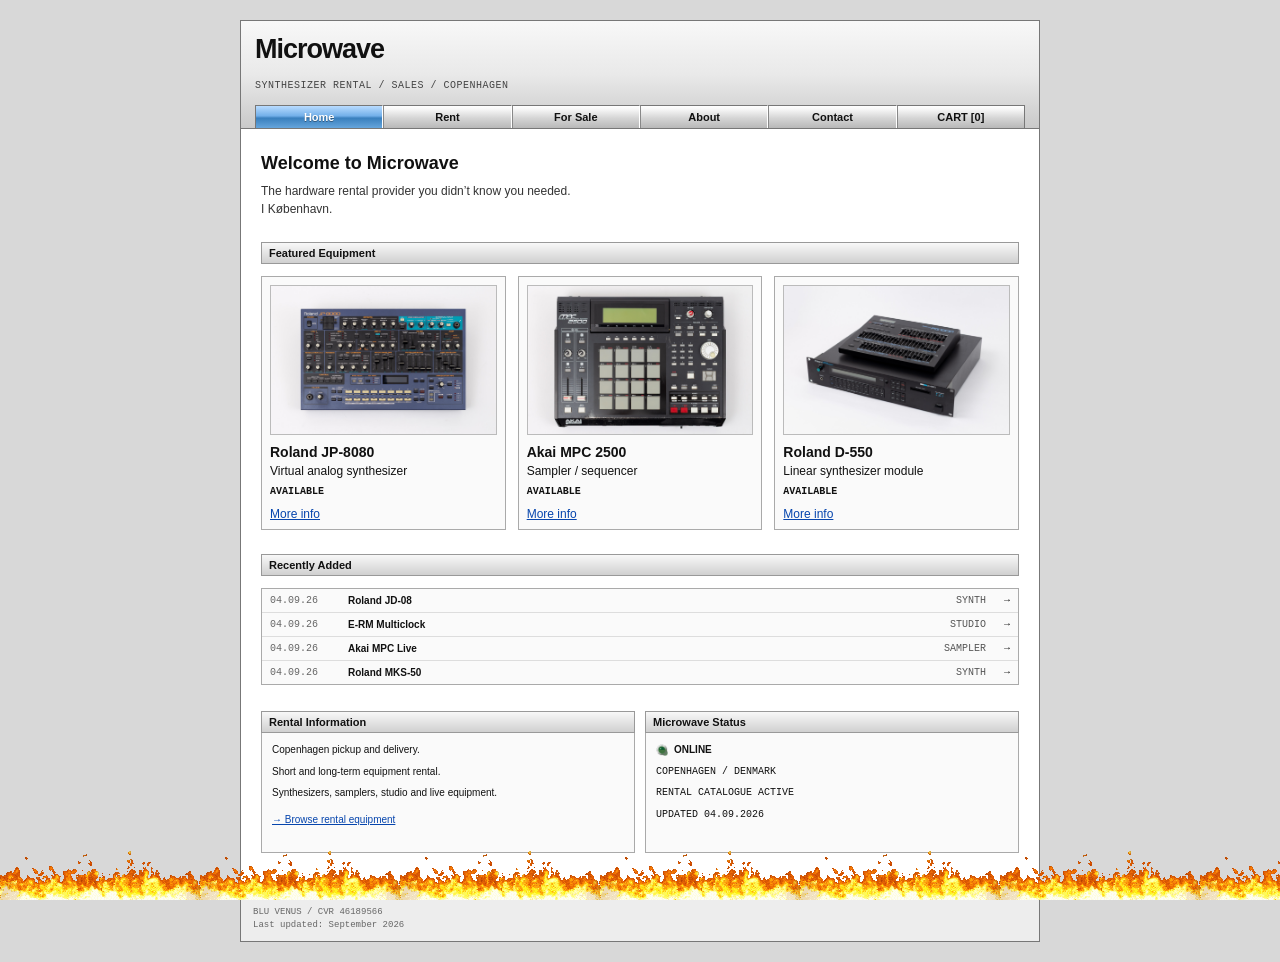
==== index.html @ d4ffe7bc "Add files via upload" ====
<!DOCTYPE html>
<html lang="en">

<head>
  <meta charset="UTF-8">
  <meta name="viewport" content="width=device-width, initial-scale=1.0">

  <title>Microwave</title>

  <link rel="stylesheet" href="style.css?v=21">
</head>


<body>

  <div id="site">

    <header>

      <div id="branding">

        <div class="logo-hover">
          <h1>Microwave</h1>
          <img src="images/microwave.gif" class="logo-gif" alt="">
        </div>

        <div class="tagline">
          SYNTHESIZER RENTAL / SALES / COPENHAGEN
        </div>

      </div>


      <nav>
        <a class="active" href="index.html">Home</a>
        <a href="rent.html">Rent</a>
        <a href="sale.html">For Sale</a>
        <a href="about.html">About</a>
        <a href="contact.html">Contact</a>
        <a href="rental-cart.html" class="cart-nav">
  CART [<span class="rental-cart-count">0</span>]
</a>
      </nav>

    </header>


    <main>

      <!-- INTRO -->

      <div class="section-title">
        Welcome to Microwave
      </div>

     <div class="intro home-intro">
  The hardware rental provider you didn’t know you needed.
  <br>
  I København.
</div>


      <!-- FEATURED EQUIPMENT -->

      <div class="bar home-section-bar">
        Featured Equipment
      </div>


      <div class="products">

        <div class="product">

          <img class="product-image"
               src="images/synth/jp8080.jpg"
               alt="Roland JP-8080">

          <h2>Roland JP-8080</h2>

          <p>Virtual analog synthesizer</p>

          <p class="status">
            AVAILABLE
          </p>

          <a href="synth.html?id=jp8080">
            More info
          </a>

        </div>


        <div class="product">

          <img class="product-image"
               src="images/samplers_and_drums/mpc2500.jpg"
               alt="Akai MPC 2500">

          <h2>Akai MPC 2500</h2>

          <p>Sampler / sequencer</p>

          <p class="status">
            AVAILABLE
          </p>

          <a href="equipment.html?id=mpc2500">
            More info
          </a>

        </div>


        <div class="product">

          <img class="product-image"
               src="images/synth/d550.jpg"
               alt="Roland D-550">

          <h2>Roland D-550</h2>

          <p>Linear synthesizer module</p>

          <p class="status">
            AVAILABLE
          </p>

          <a href="synth.html?id=d550">
            More info
          </a>

        </div>

      </div>


      <!-- RECENTLY ADDED -->

      <div class="bar home-section-bar">
        Recently Added
      </div>


      <div class="recent-list">

        <a href="synth.html?id=jd08" class="recent-item">
          <span class="recent-date">04.09.26</span>
          <span class="recent-name">Roland JD-08</span>
          <span class="recent-type">SYNTH</span>
          <span class="recent-arrow">→</span>
        </a>

        <a href="equipment.html?id=multiclock" class="recent-item">
          <span class="recent-date">04.09.26</span>
          <span class="recent-name">E-RM Multiclock</span>
          <span class="recent-type">STUDIO</span>
          <span class="recent-arrow">→</span>
        </a>

        <a href="equipment.html?id=mpclive" class="recent-item">
          <span class="recent-date">04.09.26</span>
          <span class="recent-name">Akai MPC Live</span>
          <span class="recent-type">SAMPLER</span>
          <span class="recent-arrow">→</span>
        </a>

        <a href="synth.html?id=mks50" class="recent-item">
          <span class="recent-date">04.09.26</span>
          <span class="recent-name">Roland MKS-50</span>
          <span class="recent-type">SYNTH</span>
          <span class="recent-arrow">→</span>
        </a>

      </div>


      <!-- INFO / STATUS -->

      <div class="home-info-grid">

        <div class="home-panel">

          <div class="bar">
            Rental Information
          </div>

          <div class="home-panel-content">

            <p>
              Copenhagen pickup and delivery.
            </p>

            <p>
              Short and long-term equipment rental.
            </p>

            <p>
              Synthesizers, samplers, studio and live equipment.
            </p>

            <p class="home-panel-link">
              <a href="rent.html">
                → Browse rental equipment
              </a>
            </p>

          </div>

        </div>


        <div class="home-panel">

          <div class="bar">
            Microwave Status
          </div>

          <div class="home-panel-content microwave-status">

            <p>
              <strong class="online-status">
  <img src="images/green.gif" class="online-gif" alt="">
  ONLINE
</strong>
            </p>

            <p>
              COPENHAGEN / DENMARK
            </p>

            <p>
              RENTAL CATALOGUE ACTIVE
            </p>

            <p>
              UPDATED 04.09.2026
            </p>

          </div>

        </div>

      </div>

    </main>


        <footer>
      MICROWAVE / COPENHAGEN / DENMARK
      <br>
      BLU VENUS / CVR 46189566
      <br>
      Last updated: September 2026
    </footer>

  </div>

  <div class="fire-bottom"></div>
<script src="rental-cart.js"></script>
</body>

</html>
---- style.css ----
/* ---------------------------------------
   MICROWAVE
   Copenhagen, Denmark
   --------------------------------------- */

* {
  box-sizing: border-box;
}

html {
  background: #d8d8d8;
}

body {
  margin: 0;
  padding: 20px 0;

  background: #d8d8d8;
  color: #111;

  font-family: Arial, Helvetica, sans-serif;
  font-size: 12px;
}


/* ---------------------------------------
   MAIN SITE
   --------------------------------------- */

#site {
  width: 800px;
  margin: 0 auto;

  background: #fff;
  border: 1px solid #777;
}


/* ---------------------------------------
   HEADER
   --------------------------------------- */

header {
  padding: 14px 14px 0 14px;

  background: linear-gradient(
    to bottom,
    #f8f8f8 0%,
    #e9e9e9 50%,
    #c9c9c9 100%
  );

  border-bottom: 1px solid #777;
}

#branding {
  margin-bottom: 14px;
}

#branding h1 {
  margin: 0;
  padding: 0;

  font-family: "Gill Sans", "Gill Sans MT", sans-serif;
  font-size: 27px;
  line-height: 29px;
  font-weight: bold;
  letter-spacing: -1px;
}

.tagline {
  margin-top: 2px;

  font-family: "Courier New", Courier, monospace;
  font-size: 10px;
  letter-spacing: 0.5px;

  color: #444;
}


/* ---------------------------------------
   NAVIGATION
   --------------------------------------- */

nav {
  display: flex;
  margin: 0;
  padding: 0;
}

nav a {
  display: block;
  flex: 1;

  padding: 5px 8px;

  text-align: center;

  color: #111;
  text-decoration: none;

  font-size: 11px;
  font-weight: bold;

  border-top: 1px solid #777;
  border-left: 1px solid #888;
  border-right: 1px solid #fff;

  background: linear-gradient(
    to bottom,
    #ffffff 0%,
    #f7f7f7 15%,
    #d5d5d5 55%,
    #b8b8b8 100%
  );
}

nav a:first-child {
  border-left: 1px solid #777;
}

nav a:last-child {
  border-right: 1px solid #777;
}

nav a:hover {
  background: linear-gradient(
    to bottom,
    #ffffff 0%,
    #e8f3ff 20%,
    #a9cef3 55%,
    #6fa5da 100%
  );
}

nav a.active {
  color: #fff;

  text-shadow: 0 1px #315b83;

  background: linear-gradient(
    to bottom,
    #b9dcff 0%,
    #72afe9 45%,
    #397fbd 55%,
    #65a5dc 100%
  );
}


/* ---------------------------------------
   CONTENT
   --------------------------------------- */

main {
  padding: 24px 20px 30px 20px;
}

.section-title {
  margin-bottom: 8px;

  font-size: 18px;
  font-weight: bold;
}

.intro {
  width: 520px;
  margin-bottom: 24px;

  color: #333;
  line-height: 1.5;
}


/* ---------------------------------------
   SECTION BAR
   --------------------------------------- */

.bar {
  padding: 4px 7px;
  margin-bottom: 12px;

  font-size: 11px;
  font-weight: bold;

  border: 1px solid #999;

  background: linear-gradient(
    to bottom,
    #f8f8f8,
    #d0d0d0
  );
}


/* ---------------------------------------
   GENERIC PRODUCTS
   --------------------------------------- */

.products {
  display: flex;
  gap: 12px;
}

.product {
  flex: 1 1 0;
  min-width: 0;

  padding: 8px;

  border: 1px solid #aaa;
  background: #fafafa;
}

.product-image {
  display: block;

  width: 100%;
  height: 150px;

  object-fit: cover;
  object-position: center;

  margin-bottom: 9px;

  background: #fff;
  border: 1px solid #bbb;
}

.image-placeholder {
  width: 100%;
  height: 120px;

  margin-bottom: 9px;

  display: flex;
  align-items: center;
  justify-content: center;

  background: #e5e5e5;
  border: 1px solid #bbb;

  color: #888;

  font-family: "Courier New", Courier, monospace;
  font-size: 10px;
}

.product h2 {
  margin: 0 0 4px 0;

  font-size: 14px;
  font-weight: bold;
}

.product p {
  margin: 2px 0;
}

.status {
  margin-top: 8px !important;

  font-family: "Courier New", Courier, monospace;
  font-size: 10px;
  font-weight: bold;
}

.product a {
  display: inline-block;

  margin-top: 8px;

  color: #0645ad;
  text-decoration: underline;
}

.product a:visited {
  color: #551a8b;
}


/* ---------------------------------------
   RENT CATEGORY LANDING
   --------------------------------------- */

.category-grid {
  display: grid;
  grid-template-columns: 1fr 1fr;
  gap: 10px;

  margin-top: 18px;
  margin-bottom: 28px;
}


/* CATEGORY BOX */

.category-box {
  position: relative;
  display: block;

  height: 170px;

  overflow: hidden;

  color: #111;
  text-decoration: none;

  border: 1px solid #999;

  background: #ddd;
}


/* FULL-BLEED CATEGORY IMAGE */

.category-box .category-image {
  position: absolute;
  z-index: 0;

  top: 50%;
  left: 50%;

  width: 100%;
  height: 100%;

  display: block;

  object-fit: contain;
  object-position: center;

  margin: 0;
  padding: 0;
  border: 0;

  background: #f7f7f7;

  filter:
    grayscale(55%)
    contrast(0.95);

  opacity: 0.58;

  transform: translate(-50%, -50%);

  transition:
    opacity 0.15s ease,
    filter 0.15s ease;
}


/* GREY OVERLAY */

.category-box::before {
  content: "";

  position: absolute;
  z-index: 1;

  top: 0;
  right: 0;
  bottom: 0;
  left: 0;

  background: rgba(235, 235, 235, 0.46);

  pointer-events: none;

  transition: background 0.15s ease;
}


/* CENTERED CATEGORY TEXT */

.category-box .category-text {
  position: absolute;
  z-index: 2;

  top: 50%;
  left: 50%;

  width: 82%;

  transform: translate(-50%, -50%);

  text-align: center;
}

.category-box .category-text strong {
  display: block;

  margin: 0 0 7px 0;

  color: #111;

  font-size: 17px;
  font-weight: bold;
  line-height: 1.15;

  text-shadow:
    0 1px 0 #fff,
    0 0 4px #fff;
}

.category-box .category-text span {
  display: block;

  margin: 0;

  color: #222;

  font-size: 10px;
  line-height: 1.4;

  text-shadow:
    0 1px 0 #fff,
    0 0 3px #fff;
}


/* CATEGORY ARROW */

.category-box::after {
  content: "→";

  position: absolute;
  z-index: 3;

  right: 8px;
  bottom: 6px;

  color: #555;

  font-family: "Courier New", Courier, monospace;
  font-size: 10px;
}


/* CATEGORY HOVER */

.category-box:hover {
  border-color: #666;
}

.category-box:hover .category-image {
  opacity: 0.82;

  filter:
    grayscale(15%)
    contrast(1);
}

.category-box:hover::before {
  background: rgba(220, 230, 240, 0.30);
}


/* ---------------------------------------
   RENTAL REQUEST AREA
   --------------------------------------- */

.rental-category {
  margin-top: 24px;
}

.rental-note {
  margin: 14px 0 10px 0;

  color: #444;

  font-size: 11px;
  line-height: 1.5;
}

.rental-request-link {
  display: inline-block;

  padding: 5px 8px;

  color: #111;
  text-decoration: none;

  font-size: 11px;
  font-weight: bold;

  border: 1px solid #999;

  background: linear-gradient(
    to bottom,
    #ffffff,
    #dddddd
  );
}

.rental-request-link:visited {
  color: #111;
}

.rental-request-link:hover {
  background: linear-gradient(
    to bottom,
    #ffffff,
    #b8d7f3
  );
}


/* ---------------------------------------
   RENTAL EQUIPMENT GRID
   --------------------------------------- */

.rental-list {
  display: grid;
  grid-template-columns: repeat(3, minmax(0, 1fr));
  gap: 10px;

  margin-top: 14px;
  margin-bottom: 30px;

  border: 0;

  background: transparent;
}


/* RENTAL PRODUCT CARD */

.rental-item {
  display: grid;
  grid-template-columns: 1fr auto;
  grid-template-rows: auto auto;
  gap: 7px 6px;

  align-items: center;

  min-width: 0;

  padding: 8px;
  margin: 0;

  color: #111;
  text-decoration: none;

  font-size: 11px;

  border: 1px solid #aaa;

  background: linear-gradient(
    to bottom,
    #ffffff 0%,
    #f5f5f5 72%,
    #e3e3e3 100%
  );
}

.rental-item:visited {
  color: #111;
}


/* RENTAL IMAGE */

.rental-thumb {
  grid-column: 1 / -1;

  display: block;

  width: 100%;
  height: auto;

  aspect-ratio: 4 / 3;

  object-fit: contain;

  margin: 0;

  background: #fafafa;

  border: 1px solid #bbb;
}


/* RENTAL NAME */

.rental-name {
  min-width: 0;

  color: #111;
  text-decoration: none;

  font-size: 11px;
  font-weight: bold;
  line-height: 1.25;
}


/* AVAILABILITY */

.rental-item > span:last-child {
  color: #444;

  font-family: "Courier New", Courier, monospace;
  font-size: 8px;
  font-weight: normal;

  white-space: nowrap;
  text-align: right;
}


/* RENTAL HOVER */

.rental-item:hover {
  border-color: #777;

  background: linear-gradient(
    to bottom,
    #ffffff 0%,
    #eef6ff 60%,
    #cddff1 100%
  );
}


/* COMING SOON */

.rental-item.coming-soon {
  opacity: 0.42;

  filter: grayscale(100%);
}

.rental-item.coming-soon:hover {
  opacity: 0.6;
}


/* PLACEHOLDER */

.placeholder-thumb {
  grid-column: 1 / -1;

  display: flex;
  align-items: center;
  justify-content: center;

  width: 100%;
  height: auto;

  aspect-ratio: 4 / 3;

  background: #fafafa;

  border: 1px solid #bbb;

  color: #aaa;

  font-family: "Courier New", Courier, monospace;
  font-size: 9px;
}


/* ---------------------------------------
   EQUIPMENT DETAIL PAGE
   --------------------------------------- */

.equipment-page {
  display: flex;
  gap: 20px;

  margin-bottom: 24px;
}

.equipment-photo {
  width: 440px;
}

.equipment-photo img {
  display: block;

  width: 100%;
  height: auto;

  border: 1px solid #aaa;
}

.equipment-info {
  flex: 1;

  min-width: 0;
}

.equipment-info h2 {
  margin: 0 0 3px 0;

  font-size: 16px;
}

.equipment-type {
  margin: 0 0 12px 0;

  color: #555;
}

.spec-table {
  width: 100%;

  margin-top: 12px;

  border-collapse: collapse;

  font-size: 11px;
}

.spec-table td {
  padding: 5px;

  vertical-align: top;

  border: 1px solid #bbb;
}

.spec-table td:first-child {
  width: 42%;

  font-weight: bold;

  background: #ededed;
}

.equipment-contact {
  margin-top: 14px;
}

.equipment-contact a {
  color: #0645ad;
  text-decoration: underline;
  font-weight: bold;
}

.equipment-description-bar {
  margin-top: 5px;
}

.equipment-description {
  width: 600px;

  line-height: 1.5;
}

.back-link {
  margin-top: 22px;
}

.back-link a {
  color: #0645ad;
  text-decoration: underline;
}

.status-bar {
  padding: 4px 7px;

  color: #333;

  font-size: 10px;

  background: #e9e9e9;

  border-top: 1px solid #fff;
  border-bottom: 1px solid #999;
}


/* ---------------------------------------
   RENTAL FORM
   --------------------------------------- */

.rental-form {
  width: 520px;

  margin-top: 12px;

  display: grid;
  grid-template-columns: 110px 1fr;
  gap: 8px 10px;

  align-items: center;
}

.rental-form label {
  font-size: 11px;
  font-weight: bold;
}

.rental-form input,
.rental-form select,
.rental-form textarea {
  width: 100%;

  padding: 4px 5px;

  font-family: Arial, Helvetica, sans-serif;
  font-size: 11px;

  border: 1px solid #999;

  background: #fff;
}

.rental-form textarea {
  height: 70px;

  resize: vertical;
}

.rental-form button {
  grid-column: 2;

  width: fit-content;

  margin-top: 4px;
  padding: 4px 10px;

  font-family: Arial, Helvetica, sans-serif;
  font-size: 11px;
  font-weight: bold;

  border: 1px solid #777;

  background: linear-gradient(
    to bottom,
    #ffffff 0%,
    #f7f7f7 20%,
    #d5d5d5 60%,
    #b8b8b8 100%
  );
}

.rental-form button:hover {
  background: linear-gradient(
    to bottom,
    #ffffff 0%,
    #e8f3ff 20%,
    #a9cef3 55%,
    #6fa5da 100%
  );
}


/* ---------------------------------------
   FOOTER
   --------------------------------------- */

footer {
  padding: 8px 12px;

  color: #666;

  font-family: "Courier New", Courier, monospace;
  font-size: 9px;
  line-height: 1.5;

  border-top: 1px solid #aaa;

  background: #ededed;
}


/* ---------------------------------------
   FIRE GIF
   --------------------------------------- */

.fire-bottom {
  position: fixed;

  left: 0;
  bottom: 0;

  width: 100%;
  height: 56px;

  background-image: url("images/fuego.gif");
  background-repeat: repeat-x;
  background-position: bottom left;

  pointer-events: none;

  z-index: 9999;
}


/* ---------------------------------------
   CUSTOM CURSOR
   --------------------------------------- */

* {
  cursor: url("images/the_finger.png"), pointer !important;
}

/* ---------------------------------------
   HOME PAGE
   --------------------------------------- */



.home-section-bar {
  margin-top: 24px;
}


/* RECENTLY ADDED */

.recent-list {
  margin-bottom: 26px;

  border: 1px solid #aaa;
  background: #fafafa;
}

.recent-item {
  display: grid;
  grid-template-columns: 70px 1fr 70px 16px;
  gap: 8px;

  align-items: center;

  padding: 6px 8px;

  color: #111;
  text-decoration: none;

  border-bottom: 1px solid #ddd;

  font-size: 10px;
}

.recent-item:last-child {
  border-bottom: 0;
}

.recent-item:hover {
  background: #eef5fc;
}

.recent-date,
.recent-type,
.recent-arrow {
  font-family: "Courier New", Courier, monospace;
}

.recent-date {
  color: #666;
}

.recent-name {
  font-weight: bold;
}

.recent-type {
  color: #555;
  text-align: right;
}

.recent-arrow {
  text-align: right;
}


/* HOME INFO PANELS */

.home-info-grid {
  display: grid;
  grid-template-columns: 1fr 1fr;
  gap: 10px;

  margin-top: 4px;
}

.home-panel .bar {
  margin-bottom: 0;
}

.home-panel-content {
  min-height: 120px;

  padding: 10px;

  border: 1px solid #aaa;
  border-top: 0;

  background: #fafafa;

  font-size: 10px;
  line-height: 1.45;
}

.home-panel-content p {
  margin: 0 0 7px 0;
}

.home-panel-link {
  margin-top: 12px !important;
}

.home-panel-link a {
  color: #0645ad;
  text-decoration: underline;
}

.microwave-status {
  font-family: "Courier New", Courier, monospace;
}

.microwave-status strong {
  font-family: Arial, Helvetica, sans-serif;
}

.online-status {
  display: flex;
  align-items: center;
  gap: 6px;
}

.online-gif {
  display: block;
  width: 12px;
  height: 12px;
  object-fit: contain;
}


/* ---------------------------------------
   ABOUT PAGE
   --------------------------------------- */

.about-image {
  display: block;
  width: 520px;
  max-width: 100%;
  height: auto;
  margin: 16px auto 22px auto;
  border: 1px solid #aaa;
}

.about-text {
  width: 620px;
  max-width: 100%;
  line-height: 1.55;
}

.about-text p {
  margin: 0 0 14px 0;
}

.about-manifesto {
  margin-top: 24px !important;
  font-weight: bold;
}


/* ---------------------------------------
   TABLET / SMALL SCREEN
   --------------------------------------- */

@media (max-width: 830px) {

  body {
    padding: 0;
  }

  #site {
    width: 100%;
    border-left: 0;
    border-right: 0;
  }

  .intro {
    width: auto;
  }

  .home-info-grid {
    grid-template-columns: 1fr;
  }

  .category-grid {
    grid-template-columns: 1fr;
  }

  .equipment-page {
    display: block;
  }

  .equipment-photo {
    width: 100%;
    margin-bottom: 15px;
  }

  .equipment-description {
    width: auto;
  }

  .rental-form {
    width: 100%;
    grid-template-columns: 100px 1fr;
  }

  .rental-list {
    grid-template-columns: repeat(2, minmax(0, 1fr));
  }

}


/* ---------------------------------------
   MOBILE — 520px AND BELOW
   --------------------------------------- */

@media (max-width: 520px) {

  body {
    padding: 0 0 34px 0;
  }

  #site {
    width: 100%;
    border-left: 0;
    border-right: 0;
  }


  /* HEADER */

  header {
    padding-top: 0;
  }

  #branding {
    padding: 14px 12px 12px 12px;
  }

  #branding h1 {
    font-size: 27px;
  }

  .tagline {
    margin-top: 6px;
    font-size: 9px;
  }

  nav a {
    padding: 7px 2px;
    font-size: 10px;
  }


  /* MAIN CONTENT */

  main {
    padding: 18px 12px 24px 12px;
  }

  .section-title {
    font-size: 18px;
  }

  .intro {
    width: auto;
    margin-bottom: 16px;
    line-height: 1.45;
  }



  .home-section-bar {
    margin-top: 18px;
  }


  /* FEATURED EQUIPMENT — 2 COLUMNS */

  .products {
    display: grid;
    grid-template-columns: repeat(2, minmax(0, 1fr));
    gap: 8px;
  }

  .product {
    width: auto;
    min-width: 0;
    margin: 0;
    padding: 7px;
  }

  .product-image {
    display: block;
    width: 100%;
    height: auto;
    margin: 0 0 7px 0;
  }

  .product h2 {
    margin: 0 0 3px 0;
    font-size: 12px;
    line-height: 1.2;
  }

  .product p {
    margin: 0 0 5px 0;
    font-size: 9px;
    line-height: 1.3;
  }

  .product .status {
    font-size: 8px;
  }

  .product a {
    font-size: 10px;
  }


  /* RECENTLY ADDED */

  .recent-item {
    grid-template-columns: 62px 1fr 16px;
  }

  .recent-type {
    display: none;
  }


/* RENT CATEGORIES */

.category-grid {
  grid-template-columns: 1fr;
  gap: 8px;
}

.category-box {
  width: 100%;
  height: 150px;
}

.category-box .category-image {
  position: absolute;
  top: 50%;
  left: 50%;

  width: 100%;
  height: 100%;

  object-fit: contain;
  object-position: center;

  transform: translate(-50%, -50%);
}

.category-box .category-text {
  width: 88%;
}

.category-box .category-text strong {
  font-size: 16px;
}

/* ABOUT — MOBILE */

.about-image {
  display: block;
  width: 100%;
  max-width: 100%;
  height: auto;
  margin: 12px auto 18px auto;
}

.about-text {
  width: 100%;
  max-width: 100%;
  line-height: 1.5;
}


}

/* -------------------------
   RENTAL CART BUTTONS
------------------------- */

.rental-item-wrap {
  position: relative;
}

.rental-item-wrap .rental-item {
  width: 100%;
  box-sizing: border-box;
}

.add-rental-button {
  display: block;
  width: 100%;
  margin: 3px 0 8px 0;
  padding: 5px 6px;

  border: 1px solid #888;
  background: linear-gradient(#f4f4f4, #cfcfcf);

  color: #111;
  font-family: Arial, Helvetica, sans-serif;
  font-size: 9px;
  font-weight: bold;

  cursor: pointer;
}

.add-rental-button:hover {
  background: linear-gradient(#e8eef5, #bcc9d8);
}

.add-rental-button.added {
  background: #ddd;
  color: #666;
}
/* -------------------------
   RENTAL CART PAGE
------------------------- */

#rental-cart-items {
  margin: 12px 0 18px 0;
  border-top: 1px solid #aaa;
}

.rental-cart-row {
  display: flex;
  align-items: center;
  justify-content: space-between;

  padding: 8px;

  border-left: 1px solid #aaa;
  border-right: 1px solid #aaa;
  border-bottom: 1px solid #aaa;

  background: #eee;
}

.rental-cart-name {
  font-size: 11px;
  font-weight: bold;
}

.rental-cart-remove {
  padding: 3px 6px;

  border: 1px solid #888;
  background: linear-gradient(#f5f5f5, #ccc);

  font-family: Arial, Helvetica, sans-serif;
  font-size: 8px;
  font-weight: bold;

  cursor: pointer;
}

.rental-cart-remove:hover {
  background: #bbb;
}

.empty-cart {
  padding: 10px;
  margin: 0;

  border-left: 1px solid #aaa;
  border-right: 1px solid #aaa;
  border-bottom: 1px solid #aaa;

  font-size: 10px;
  color: #666;
}
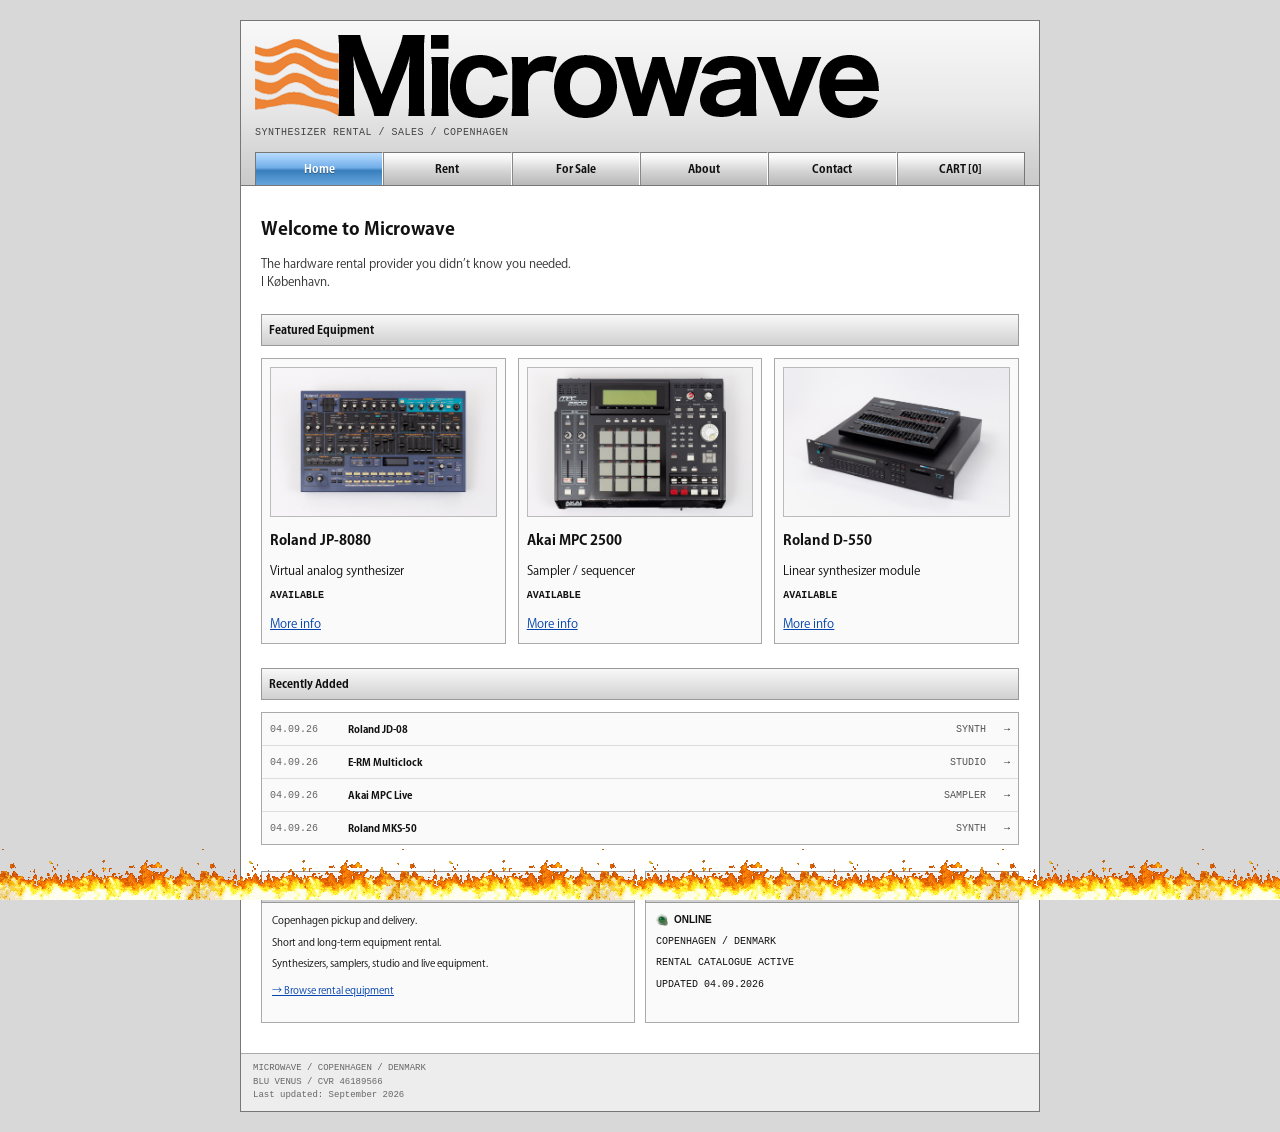
==== commit a2b5fb04: "Update index.html" ====
--- a/index.html
+++ b/index.html
@@ -20,9 +20,9 @@
       <div id="branding">
 
         <div class="logo-hover">
-          <h1>Microwave</h1>
-          <img src="images/microwave.gif" class="logo-gif" alt="">
-        </div>
+  <img src="images/main logo.png" class="main-logo" alt="Microwave">
+  <img src="images/microwave.gif" class="logo-gif" alt="">
+</div>
 
         <div class="tagline">
           SYNTHESIZER RENTAL / SALES / COPENHAGEN
@@ -259,4 +259,4 @@
 <script src="rental-cart.js"></script>
 </body>
 
-</html>+</html>
--- a/style.css
+++ b/style.css
@@ -1,3 +1,44 @@
+@font-face {
+  font-family: "KozGoPro";
+  src: url("fonts/KozGoProLight.otf") format("opentype");
+  font-weight: 300;
+  font-style: normal;
+  font-display: swap;
+}
+
+@font-face {
+  font-family: "KozGoPro";
+  src: url("fonts/KozGoProRegular.otf") format("opentype");
+  font-weight: 400;
+  font-style: normal;
+  font-display: swap;
+}
+
+@font-face {
+  font-family: "KozGoPro";
+  src: url("fonts/KozGoProMedium.otf") format("opentype");
+  font-weight: 500;
+  font-style: normal;
+  font-display: swap;
+}
+
+@font-face {
+  font-family: "KozGoPro";
+  src: url("fonts/KozGoProBold.otf") format("opentype");
+  font-weight: 700;
+  font-style: normal;
+  font-display: swap;
+}
+
+
+@font-face {
+  font-family: "KozGoPro";
+  src: url("fonts/KozGoProRegular.otf") format("opentype");
+  font-weight: 400;
+  font-style: normal;
+  font-display: swap;
+}
+
 /* ---------------------------------------
    MICROWAVE
    Copenhagen, Denmark
@@ -18,7 +59,7 @@
   background: #d8d8d8;
   color: #111;
 
-  font-family: Arial, Helvetica, sans-serif;
+  font-family: "KozGoPro", Arial, Helvetica, sans-serif;
   font-size: 12px;
 }
 
@@ -800,7 +841,7 @@
 
   padding: 4px 5px;
 
-  font-family: Arial, Helvetica, sans-serif;
+  font-family: "KozGoPro", Arial, Helvetica, sans-serif;
   font-size: 11px;
 
   border: 1px solid #999;
@@ -1378,3 +1419,1335 @@
   font-size: 10px;
   color: #666;
 }
+/* ---------------------------------
+   RENTAL SUCCESS
+--------------------------------- */
+
+.rental-success-box {
+  margin-top: 14px;
+  padding: 18px;
+  border: 1px solid #888;
+  background:
+    linear-gradient(
+      to bottom,
+      #f8f8f8 0%,
+      #e7e7e7 100%
+    );
+}
+
+.rental-success-status {
+  display: flex;
+  align-items: center;
+  gap: 9px;
+
+  font-family: "Courier New", monospace;
+  font-size: 18px;
+  font-weight: bold;
+
+  margin-bottom: 16px;
+}
+
+.status-light {
+  width: 12px;
+  height: 12px;
+
+  display: inline-block;
+
+  background: #00c900;
+  border: 1px solid #006900;
+
+  box-shadow:
+    0 0 3px #00ff00,
+    0 0 8px #00ff00;
+}
+
+.rental-success-code {
+  display: inline-block;
+
+  padding: 7px 10px;
+  margin-bottom: 12px;
+
+  background: #111;
+  color: #00ff41;
+
+  border: 1px inset #777;
+
+  font-family: "Courier New", monospace;
+  font-size: 12px;
+  line-height: 1.5;
+  letter-spacing: 0.5px;
+}
+
+.rental-success-box p {
+  margin: 5px 0 0 0;
+}
+
+.rental-success-return {
+  margin-top: 22px;
+  font-family: "Courier New", monospace;
+  font-size: 13px;
+  font-weight: bold;
+}
+/* ---------------------------------
+   SYNTH TRUMP CARD
+--------------------------------- */
+
+.synth-card {
+  width: 100%;
+  overflow: hidden;
+
+  border: 1px solid #666;
+
+  background:
+    linear-gradient(
+      to bottom,
+      #f4efdc 0%,
+      #e6ddbd 100%
+    );
+
+  box-shadow:
+    inset 0 0 0 2px #faf6e8;
+}
+
+
+/* ---------------------------------
+   CARD HEADER
+--------------------------------- */
+
+.synth-card-header {
+  padding: 8px 10px 9px 10px;
+
+  color: #fff;
+
+  border-bottom: 1px solid #075783;
+
+  background:
+    linear-gradient(
+      to bottom,
+      #8bd0f5 0%,
+      #3aa5dc 43%,
+      #0875b0 52%,
+      #2d96ce 100%
+    );
+
+  text-shadow:
+    0 1px 0 #185274;
+}
+
+
+
+.synth-card-type {
+  margin: 0;
+
+  font-family:
+    Arial,
+    Helvetica,
+    sans-serif;
+
+  font-size: 15px;
+  font-weight: bold;
+
+  line-height: 1.1;
+
+  text-transform: uppercase;
+}
+
+
+/* ---------------------------------
+   TECHNICAL SPECS
+--------------------------------- */
+
+.synth-card-specs {
+  width: calc(100% - 16px);
+
+  margin: 8px;
+
+  border-collapse: collapse;
+
+  table-layout: fixed;
+
+  font-size: 10px;
+
+  border: 1px solid #a99f7b;
+
+  background:
+    rgba(255, 255, 255, 0.30);
+}
+
+
+.synth-card-specs td {
+  padding: 6px;
+
+  vertical-align: middle;
+
+  border-bottom:
+    1px solid #b9ae88;
+}
+
+
+.synth-card-specs tr:last-child td {
+  border-bottom: 0;
+}
+
+
+.synth-card-specs td:first-child {
+  width: 39%;
+
+  font-family:
+    "Courier New",
+    Courier,
+    monospace;
+
+  font-size: 8px;
+  font-weight: bold;
+
+  letter-spacing: 0.3px;
+
+  text-transform: uppercase;
+
+  background:
+    rgba(255, 255, 255, 0.30);
+
+  border-right:
+    1px solid #b9ae88;
+}
+
+
+.synth-card-specs td:last-child {
+  width: 61%;
+
+  text-align: right;
+
+  font-weight: bold;
+
+  line-height: 1.2;
+}
+
+
+/* ---------------------------------
+   CARD CONTENT BLOCKS
+--------------------------------- */
+
+.synth-card-section {
+  margin: 0 8px 8px 8px;
+
+  padding: 7px;
+
+  border:
+    1px solid #a99f7b;
+
+  background:
+    rgba(255, 255, 255, 0.27);
+}
+
+
+.synth-card-label {
+  margin:
+    -7px
+    -7px
+    7px
+    -7px;
+
+  padding:
+    4px
+    6px;
+
+  color: #333;
+
+  font-family:
+    "Courier New",
+    Courier,
+    monospace;
+
+  font-size: 8px;
+  font-weight: bold;
+
+  line-height: 1;
+
+  letter-spacing: 0.7px;
+
+  border-bottom:
+    1px solid #a99f7b;
+
+  background:
+    linear-gradient(
+      to bottom,
+      #fffdf5 0%,
+      #ded5b8 100%
+    );
+}
+
+
+/* ---------------------------------
+   STRONG SIDES / TRUMP RATINGS
+--------------------------------- */
+
+#synth-strengths {
+  display: block;
+}
+
+
+.synth-strength {
+  display: grid;
+
+  grid-template-columns:
+    70px
+    1fr
+    14px;
+
+  gap: 6px;
+
+  align-items: center;
+
+  padding: 3px 0;
+
+  border-bottom:
+    1px dotted #b6ac89;
+}
+
+
+.synth-strength:last-child {
+  border-bottom: 0;
+}
+
+
+.synth-strength-name {
+  font-family:
+    "Courier New",
+    Courier,
+    monospace;
+
+  font-size: 8px;
+  font-weight: bold;
+
+  text-transform: uppercase;
+}
+
+
+.synth-strength-meter {
+  display: grid;
+
+  grid-template-columns:
+    repeat(10, 1fr);
+
+  gap: 2px;
+
+  height: 7px;
+}
+
+
+.synth-strength-block {
+  display: block;
+
+  min-width: 0;
+
+  border:
+    1px solid #9c9274;
+
+  background:
+    #eee8d3;
+}
+
+
+.synth-strength-block.filled {
+  border-color:
+    #126c99;
+
+  background:
+    linear-gradient(
+      to bottom,
+      #55b5e5,
+      #147ead
+    );
+}
+
+
+.synth-strength-score {
+  font-family:
+    "Courier New",
+    Courier,
+    monospace;
+
+  font-size: 9px;
+  font-weight: bold;
+
+  text-align: right;
+}
+
+
+
+/* ---------------------------------
+   SOUND REFERENCE
+--------------------------------- */
+
+#synth-reference {
+  color: #111;
+
+  font-size: 11px;
+  font-weight: bold;
+
+  line-height: 1.3;
+}
+
+
+.synth-reference-part {
+  display: inline-block;
+
+  margin-top: 5px;
+
+  padding:
+    3px
+    5px;
+
+  color: #fff;
+
+  font-family:
+    "Courier New",
+    Courier,
+    monospace;
+
+  font-size: 8px;
+  font-weight: bold;
+
+  line-height: 1;
+
+  letter-spacing: 0.2px;
+
+  text-transform: uppercase;
+
+  border:
+    1px solid #07567e;
+
+  background:
+    linear-gradient(
+      to bottom,
+      #45aadd,
+      #147bae
+    );
+
+  text-shadow:
+    0 1px 0 #07567e;
+}
+
+
+/* ---------------------------------
+   RENTAL ACTION
+--------------------------------- */
+
+.rental-action {
+  margin-top: 9px;
+
+  padding: 7px;
+
+  border:
+    1px solid #999;
+
+  background:
+    linear-gradient(
+      to bottom,
+      #fafafa 0%,
+      #e5e5e5 100%
+    );
+}
+
+
+/* AVAILABLE STATUS */
+
+.rental-status {
+  display: flex;
+
+  align-items: center;
+
+  margin:
+    0
+    0
+    7px
+    0;
+
+  color: #222;
+
+  font-family:
+    "Courier New",
+    Courier,
+    monospace;
+
+  font-size: 9px;
+  font-weight: bold;
+
+  line-height: 1;
+
+  text-transform: uppercase;
+}
+
+
+.rental-status::before {
+  content: "";
+
+  display: inline-block;
+
+  flex: 0 0 auto;
+
+  width: 8px;
+  height: 8px;
+
+  margin-right: 6px;
+
+  border:
+    1px solid #006800;
+
+  background:
+    #00c900;
+
+  box-shadow:
+    0 0 3px #00e800,
+    0 0 6px #00e800;
+}
+
+
+/* ---------------------------------
+   DETAIL PAGE ADD TO CART
+--------------------------------- */
+
+.equipment-add-button {
+  display: block;
+
+  width: 100%;
+
+  margin: 0;
+
+  padding:
+    9px
+    8px;
+
+  color: #fff;
+
+  font-family:
+    Arial,
+    Helvetica,
+    sans-serif;
+
+  font-size: 10px;
+  font-weight: bold;
+
+  line-height: 1;
+
+  letter-spacing: 0.3px;
+
+  text-align: center;
+
+  border:
+    1px solid #333;
+
+  background:
+    linear-gradient(
+      to bottom,
+      #555 0%,
+      #333 45%,
+      #111 52%,
+      #292929 100%
+    );
+
+  text-shadow:
+    0 1px 0 #000;
+
+  cursor: pointer;
+}
+
+
+.equipment-add-button:hover {
+  color: #111;
+
+  border-color:
+    #4e7fa9;
+
+  background:
+    linear-gradient(
+      to bottom,
+      #ffffff 0%,
+      #e7f3ff 35%,
+      #8abce8 55%,
+      #bddaf2 100%
+    );
+
+  text-shadow: none;
+}
+
+
+/* ALREADY ADDED */
+
+.equipment-add-button.added {
+  color: #555;
+
+  border-color:
+    #999;
+
+  background:
+    linear-gradient(
+      to bottom,
+      #eeeeee,
+      #cccccc
+    );
+
+  text-shadow: none;
+}
+
+
+/* DISABLED / COMING SOON */
+
+.equipment-add-button:disabled {
+  color: #777;
+
+  border-color:
+    #aaa;
+
+  background:
+    #ddd;
+
+  text-shadow: none;
+
+  opacity: 0.75;
+}
+
+
+/* ---------------------------------
+   SYNTH DETAIL — TABLET
+--------------------------------- */
+
+@media (max-width: 830px) {
+
+  .synth-card {
+    max-width: 100%;
+  }
+
+  .synth-card-type {
+    font-size: 16px;
+  }
+
+}
+
+
+/* ---------------------------------
+   SYNTH DETAIL — MOBILE
+--------------------------------- */
+
+@media (max-width: 520px) {
+
+  .equipment-info {
+    width: 100%;
+  }
+
+
+  .synth-card {
+    width: 100%;
+  }
+
+
+  .synth-card-header {
+    padding:
+      9px
+      10px;
+  }
+
+
+  .synth-card-type {
+    font-size: 15px;
+  }
+
+
+  .synth-card-specs {
+    font-size: 10px;
+  }
+
+
+  .synth-card-specs td {
+    padding:
+      6px
+      5px;
+  }
+
+
+  .synth-card-section {
+    padding: 7px;
+  }
+
+
+  .synth-strength {
+    font-size: 8px;
+  }
+
+
+  #synth-reference {
+    font-size: 11px;
+  }
+
+
+  .rental-action {
+    margin-top: 8px;
+  }
+
+
+  .equipment-add-button {
+    padding:
+      10px
+      8px;
+
+    font-size: 11px;
+  }
+
+}
+/* ---------------------------------
+   RENTAL PRICES
+--------------------------------- */
+
+.rental-prices {
+  width: 100%;
+  margin: 10px 0 12px;
+  border-top: 1px solid #aaa;
+  border-bottom: 1px solid #aaa;
+}
+
+.rental-price-row {
+  display: flex;
+  justify-content: space-between;
+  align-items: center;
+  padding: 5px 0;
+  border-bottom: 1px dotted #aaa;
+  font-family:
+    "Courier New",
+    Courier,
+    monospace;
+  font-size: 10px;
+}
+
+.rental-price-row:last-child {
+  border-bottom: 0;
+}
+
+.rental-price-row span {
+  font-weight: bold;
+}
+
+.rental-price-row strong {
+  font-size: 11px;
+}
+
+.rental-includes {
+  margin: -2px 0 10px;
+  font-family:
+    "Courier New",
+    Courier,
+    monospace;
+  font-size: 9px;
+  font-weight: bold;
+  text-transform: uppercase;
+}
+/* ---------------------------------
+   RENTAL PRICE DISPLAY
+   SYNTH DETAIL PAGE
+--------------------------------- */
+
+.rental-price-options {
+  display: grid;
+  grid-template-columns: repeat(3, 1fr);
+  gap: 5px;
+
+  width: 100%;
+  margin: 10px 0;
+}
+
+
+.rental-price-option {
+  min-width: 0;
+
+  padding:
+    8px
+    4px
+    7px;
+
+  color: #111;
+
+  font-family:
+    "Courier New",
+    Courier,
+    monospace;
+
+  text-align: center;
+
+  border:
+    1px solid #999;
+
+  background:
+    linear-gradient(
+      to bottom,
+      #f8f8f8,
+      #d7d7d7
+    );
+}
+
+
+.rental-price-option span {
+  display: block;
+
+  margin-bottom: 4px;
+
+  color: #555;
+
+  font-size: 8px;
+  font-weight: bold;
+}
+
+
+.rental-price-option strong {
+  display: block;
+
+  color: #111;
+
+  font-size: 11px;
+}
+/* ---------------------------------
+   RENTAL CART — DURATION SELECTOR
+--------------------------------- */
+
+.rental-duration-options {
+  display: grid;
+
+  grid-template-columns:
+    repeat(3, 1fr);
+
+  gap: 5px;
+
+  width: 100%;
+}
+
+
+.rental-duration-option {
+  width: 100%;
+
+  padding:
+    9px
+    5px;
+
+  margin: 0;
+
+  color: #111;
+
+  font-family:
+    "Courier New",
+    Courier,
+    monospace;
+
+  font-size: 10px;
+  font-weight: bold;
+
+  text-align: center;
+
+  border:
+    1px solid #888;
+
+  background:
+    linear-gradient(
+      to bottom,
+      #f8f8f8 0%,
+      #e5e5e5 45%,
+      #c7c7c7 100%
+    );
+
+  cursor: pointer;
+}
+
+
+.rental-duration-option:hover {
+  border-color:
+    #126c99;
+
+  background:
+    linear-gradient(
+      to bottom,
+      #ffffff 0%,
+      #e7f3ff 35%,
+      #8abce8 100%
+    );
+}
+
+
+.rental-duration-option.selected {
+  color: #fff;
+
+  border-color:
+    #075783;
+
+  background:
+    linear-gradient(
+      to bottom,
+      #55b5e5 0%,
+      #2d96ce 45%,
+      #147ead 55%,
+      #268fc2 100%
+    );
+
+  text-shadow:
+    0 1px 0 #07567e;
+}
+
+
+/* ---------------------------------
+   RENTAL CART — TOTAL
+--------------------------------- */
+
+.rental-cart-total {
+  padding:
+    9px
+    8px;
+
+  text-align: right;
+
+  font-family:
+    "Courier New",
+    Courier,
+    monospace;
+
+  font-size: 11px;
+  font-weight: bold;
+
+  border-left:
+    1px solid #888;
+
+  border-right:
+    1px solid #888;
+
+  border-bottom:
+    1px solid #888;
+
+  background:
+    linear-gradient(
+      to bottom,
+      #f8f8f8,
+      #d3d3d3
+    );
+}
+
+
+
+/* ---------------------------------
+   SYNTH DETAIL — CLEAN VERSION
+--------------------------------- */
+
+
+/* MORE SPACE BETWEEN PHOTO + INFO */
+
+.equipment-page {
+  gap: 28px;
+}
+
+.equipment-photo {
+  width: 420px;
+}
+
+
+/* ---------------------------------
+   CLEAN SYNTH CARD
+--------------------------------- */
+
+.synth-card {
+  width: 100%;
+
+  overflow: visible;
+
+  border: 0;
+
+  background: transparent;
+
+  box-shadow: none;
+}
+
+
+/* SMALLER / CLEANER HEADER */
+
+.synth-card-header {
+  padding: 0 0 9px 0;
+
+  color: #111;
+
+  border: 0;
+  border-bottom: 2px solid #1683b8;
+
+  background: transparent;
+
+  text-shadow: none;
+}
+
+
+.synth-card-type {
+  margin: 0;
+
+  color: #111;
+
+  font-family:
+    "Courier New",
+    Courier,
+    monospace;
+
+  font-size: 10px;
+  font-weight: bold;
+
+  line-height: 1.3;
+
+  letter-spacing: 0.4px;
+
+  text-transform: uppercase;
+}
+
+
+/* ---------------------------------
+   CLEAN TECHNICAL SPECS
+--------------------------------- */
+
+.synth-card-specs {
+  width: 100%;
+
+  margin:
+    14px
+    0
+    24px
+    0;
+
+  border: 0;
+
+  border-collapse: collapse;
+
+  background: transparent;
+
+  font-size: 10px;
+}
+
+
+.synth-card-specs td {
+  padding:
+    5px
+    0;
+
+  border: 0;
+  border-bottom: 1px solid #ddd;
+
+  background: transparent;
+}
+
+
+.synth-card-specs td:first-child {
+  width: 42%;
+
+  padding-right: 10px;
+
+  color: #666;
+
+  font-family:
+    "Courier New",
+    Courier,
+    monospace;
+
+  font-size: 8px;
+  font-weight: bold;
+
+  letter-spacing: 0.3px;
+
+  border-right: 0;
+
+  background: transparent;
+}
+
+
+.synth-card-specs td:last-child {
+  width: 58%;
+
+  text-align: right;
+
+  font-size: 10px;
+  font-weight: bold;
+
+  background: transparent;
+}
+
+
+/* ---------------------------------
+   CLEAN CARD SECTIONS
+--------------------------------- */
+
+.synth-card-section {
+  margin:
+    0
+    0
+    24px
+    0;
+
+  padding: 0;
+
+  border: 0;
+
+  background: transparent;
+}
+
+
+.synth-card-label {
+  margin:
+    0
+    0
+    10px
+    0;
+
+  padding:
+    0
+    0
+    5px
+    0;
+
+  color: #555;
+
+  font-family:
+    "Courier New",
+    Courier,
+    monospace;
+
+  font-size: 8px;
+  font-weight: bold;
+
+  letter-spacing: 0.7px;
+
+  border: 0;
+  border-bottom: 1px solid #bbb;
+
+  background: transparent;
+}
+
+
+/* ---------------------------------
+   STRONG SIDES
+--------------------------------- */
+
+.synth-strength {
+  grid-template-columns:
+    68px
+    1fr
+    16px;
+
+  gap: 7px;
+
+  padding:
+    4px
+    0;
+
+  border-bottom: 0;
+}
+
+
+.synth-strength-name {
+  color: #444;
+
+  font-size: 8px;
+}
+
+
+.synth-strength-meter {
+  gap: 2px;
+
+  height: 6px;
+}
+
+
+.synth-strength-block {
+  border: 1px solid #ccc;
+
+  background: #fff;
+}
+
+
+.synth-strength-block.filled {
+  border-color: #1683b8;
+
+  background: #1683b8;
+}
+
+
+/* ---------------------------------
+   SOUND REFERENCE
+--------------------------------- */
+
+#synth-reference {
+  font-size: 11px;
+  line-height: 1.4;
+}
+
+
+.synth-reference-part {
+  margin-top: 7px;
+
+  padding: 0;
+
+  color: #666;
+
+  font-size: 8px;
+
+  border: 0;
+
+  background: transparent;
+
+  text-shadow: none;
+}
+
+
+/* ---------------------------------
+   CLEAN RENTAL AREA
+--------------------------------- */
+
+.rental-action {
+  margin-top: 8px;
+
+  padding:
+    14px
+    0
+    0
+    0;
+
+  border: 0;
+  border-top: 1px solid #aaa;
+
+  background: transparent;
+}
+
+
+.rental-status {
+  margin-bottom: 12px;
+}
+
+
+/* PRICE BOXES */
+
+.rental-price-options {
+  gap: 8px;
+
+  margin:
+    0
+    0
+    10px
+    0;
+}
+
+
+.rental-price-option {
+  padding:
+    8px
+    3px;
+
+  border: 0;
+
+  background: transparent;
+}
+
+
+.rental-price-option span {
+  margin-bottom: 5px;
+
+  color: #777;
+
+  font-size: 7px;
+}
+
+
+.rental-price-option strong {
+  color: #111;
+
+  font-size: 11px;
+}
+
+
+/* ADD TO CART */
+
+.equipment-add-button {
+  margin-top: 4px;
+}
+/* ---------------------------------
+   SYNTH DETAIL — RENTAL PRICES
+--------------------------------- */
+
+.rental-price-options {
+  margin:
+    4px
+    0
+    14px;
+
+  gap: 0;
+}
+
+
+.rental-price-option {
+  position: relative;
+
+  padding:
+    7px
+    12px
+    9px;
+}
+
+
+.rental-price-option + .rental-price-option {
+  border-left:
+    1px solid #ddd;
+}
+
+
+.rental-price-option span {
+  margin-bottom: 6px;
+
+  color: #777;
+
+  font-size: 7px;
+
+  letter-spacing: 0.5px;
+}
+
+
+.rental-price-option strong {
+  font-size: 13px;
+
+  line-height: 1;
+
+  letter-spacing: -0.2px;
+}
+/* ---------------------------------
+   SYNTH DETAIL — VERTICAL BALANCE
+--------------------------------- */
+
+.equipment-info {
+  align-self: center;
+}
+/* ---------------------------------
+   SYNTH DETAIL — OUTLINED SECTIONS
+--------------------------------- */
+
+/* TRUMP / TECHNICAL CARD */
+
+.synth-card {
+  padding: 14px 16px 16px;
+
+  border: 1px solid #aaa;
+
+  background: #fff;
+}
+
+
+/* RENTAL SECTION */
+
+.rental-action {
+  margin-top: 10px;
+
+  padding: 14px 16px 16px;
+
+  border: 1px solid #aaa;
+
+  background: #fff;
+}
+/* TEMP — FONT TEST */
+
+.synth-card,
+.synth-card * {
+  font-family: "FONT NAME HERE", sans-serif !important;
+}
